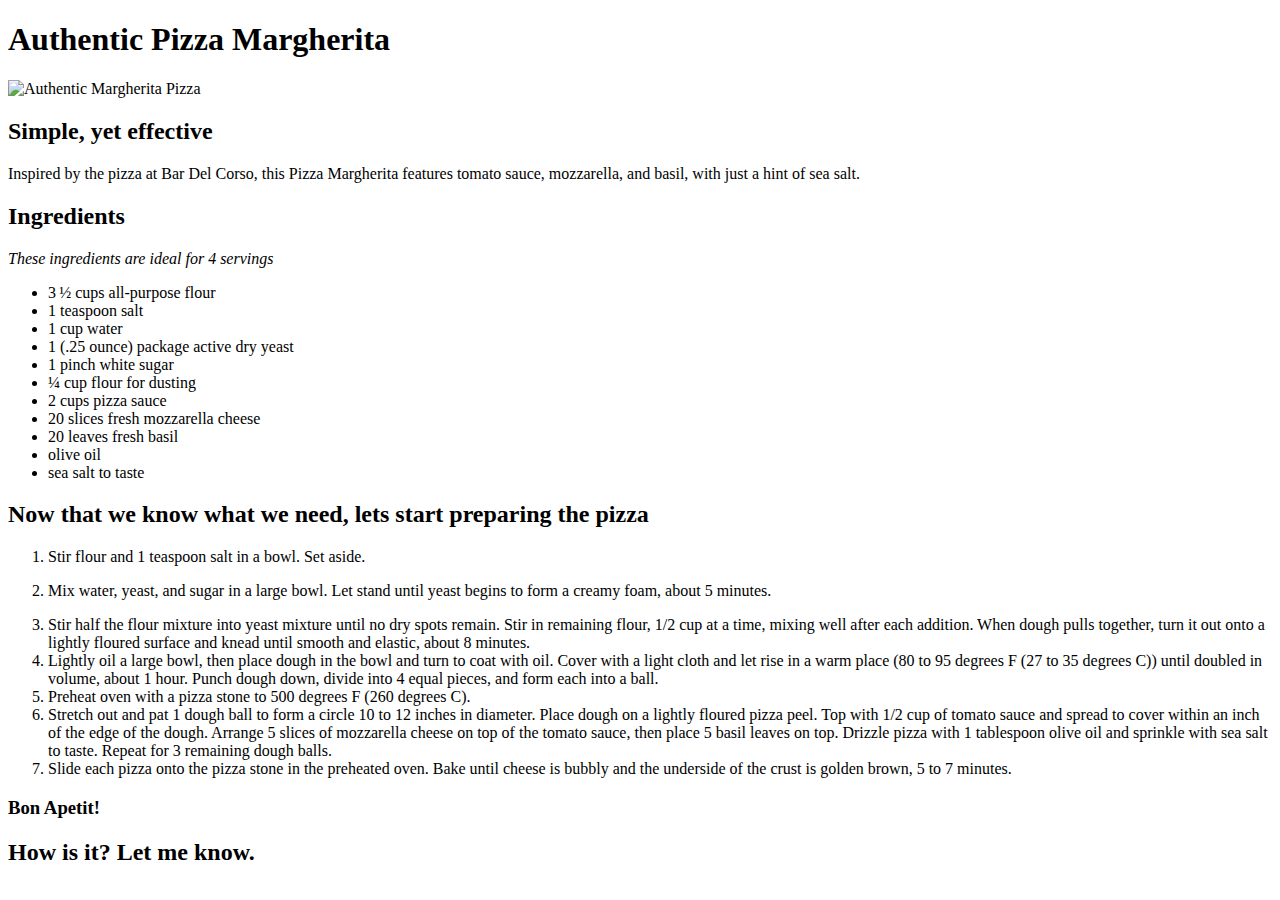
==== recipes/pizza-margetita.html @ ce52c922 "Create first recipe" ====
<!DOCTYPE html>
<html lang="en">
	<head>
		<meta charset="UTF-8" />
		<meta http-equiv="X-UA-Compatible" content="IE=edge" />
		<meta name="viewport" content="width=device-width, initial-scale=1.0" />
		<title>Authentic Pizza Margherita</title>
	</head>
	<body>
		<h1>Authentic Pizza Margherita</h1>
		<img
			src="https://imagesvc.meredithcorp.io/v3/mm/image?url=https%3A%2F%2Fpublic-assets-ucg.meredithcorp.io%2F0608a6c0ea002926ad1ba9d36fb4819f%2F1453815.jpg&w=596&h=596&c=sc&poi=face&q=60"
			alt="Authentic Margherita Pizza"
		/>
		<h2>Simple, yet effective</h2>
		<p>Inspired by the pizza at Bar Del Corso, this Pizza Margherita features tomato sauce, mozzarella, and basil, with just a hint of sea salt.</p>
		<h2>Ingredients</h2>
		<p><em>These ingredients are ideal for 4 servings</em></p>
		<ul>
			<li>3 ½ cups all-purpose flour</li>
			<li>1 teaspoon salt</li>
			<li>1 cup water</li>
			<li>1 (.25 ounce) package active dry yeast</li>
			<li>1 pinch white sugar</li>
			<li>¼ cup flour for dusting</li>
			<li>2 cups pizza sauce</li>
			<li>20 slices fresh mozzarella cheese</li>
			<li>20 leaves fresh basil</li>
			<li>olive oil</li>
			<li>sea salt to taste</li>
		</ul>
		<h2>Now that we know what we need, lets start preparing the pizza</h2>
		<ol>
			<li>
				<p>Stir flour and 1 teaspoon salt in a bowl. Set aside.</p>
			</li>
			<li>
				<p>Mix water, yeast, and sugar in a large bowl. Let stand until yeast begins to form a creamy foam, about 5 minutes.</p>
			</li>
			<li>
				Stir half the flour mixture into yeast mixture until no dry spots remain. Stir in remaining flour, 1/2 cup at a time, mixing well after each
				addition. When dough pulls together, turn it out onto a lightly floured surface and knead until smooth and elastic, about 8 minutes.
			</li>
			<li>
				Lightly oil a large bowl, then place dough in the bowl and turn to coat with oil. Cover with a light cloth and let rise in a warm place (80 to
				95 degrees F (27 to 35 degrees C)) until doubled in volume, about 1 hour. Punch dough down, divide into 4 equal pieces, and form each into a
				ball.
			</li>
			<li>Preheat oven with a pizza stone to 500 degrees F (260 degrees C).</li>
			<li>
				Stretch out and pat 1 dough ball to form a circle 10 to 12 inches in diameter. Place dough on a lightly floured pizza peel. Top with 1/2 cup
				of tomato sauce and spread to cover within an inch of the edge of the dough. Arrange 5 slices of mozzarella cheese on top of the tomato sauce,
				then place 5 basil leaves on top. Drizzle pizza with 1 tablespoon olive oil and sprinkle with sea salt to taste. Repeat for 3 remaining dough
				balls.
			</li>
			<li>
				Slide each pizza onto the pizza stone in the preheated oven. Bake until cheese is bubbly and the underside of the crust is golden brown, 5 to
				7 minutes.
			</li>
		</ol>
		<h3>Bon Apetit!</h3>
		<h2>How is it? Let me know.</h2>
	</body>
</html>
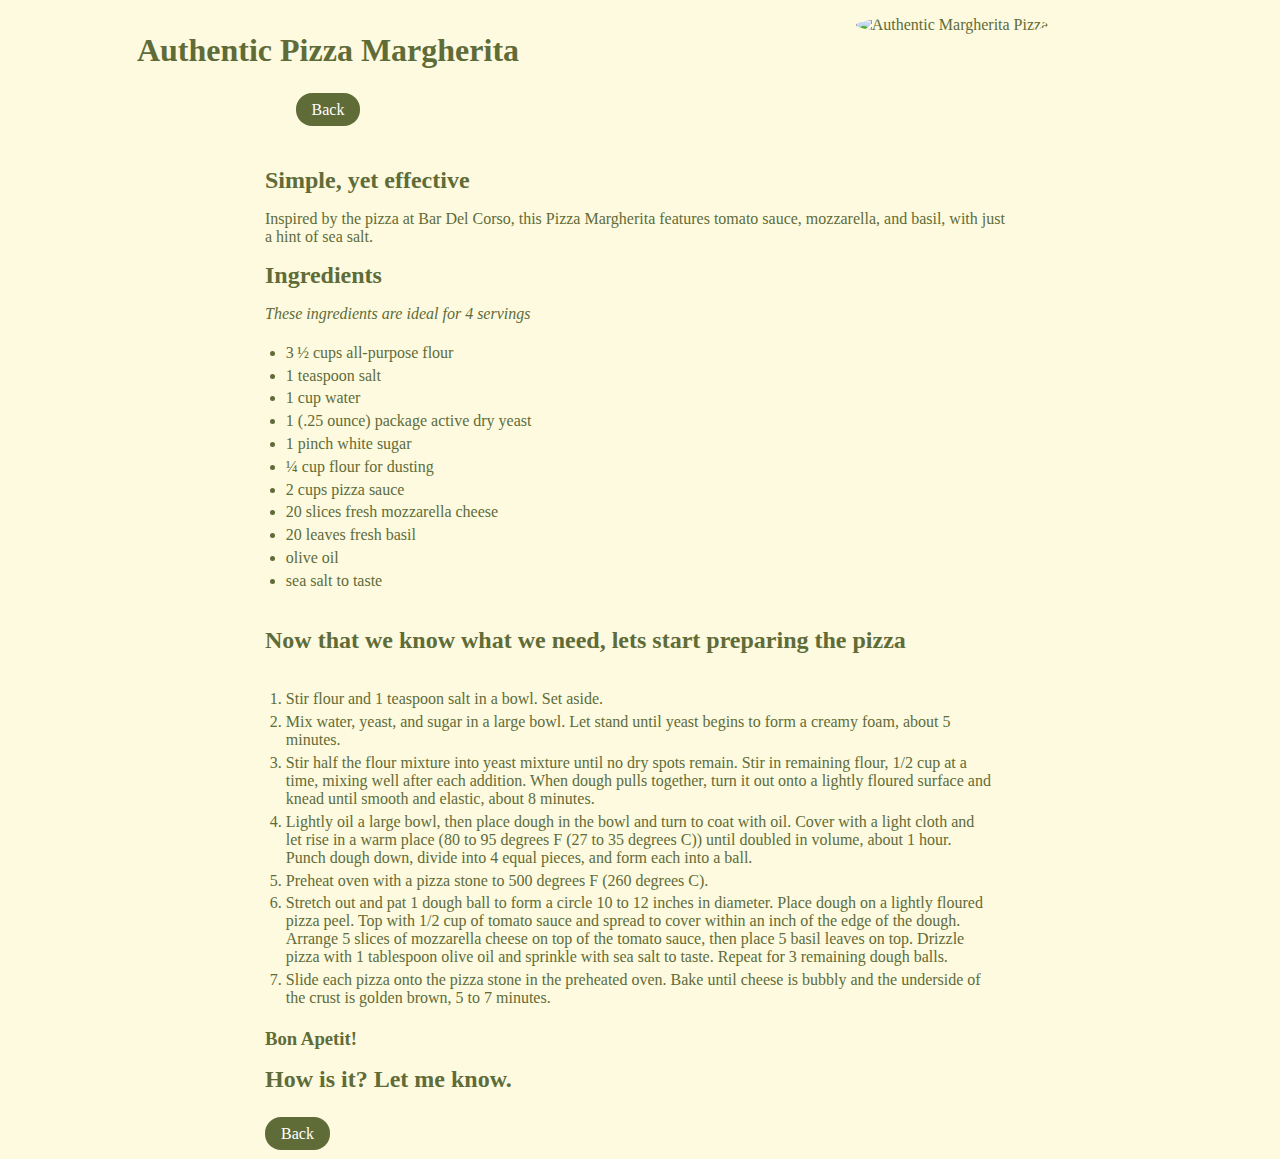
==== commit f3dbabcb: "Create first recipe layout" ====
--- a/recipes/pizza-margetita.html
+++ b/recipes/pizza-margetita.html
@@ -5,60 +5,77 @@
 		<meta http-equiv="X-UA-Compatible" content="IE=edge" />
 		<meta name="viewport" content="width=device-width, initial-scale=1.0" />
 		<title>Authentic Pizza Margherita</title>
+		<!-- CSS -->
+		<link rel="stylesheet" href="../style.css" />
 	</head>
 	<body>
-		<h1>Authentic Pizza Margherita</h1>
-		<img
-			src="https://imagesvc.meredithcorp.io/v3/mm/image?url=https%3A%2F%2Fpublic-assets-ucg.meredithcorp.io%2F0608a6c0ea002926ad1ba9d36fb4819f%2F1453815.jpg&w=596&h=596&c=sc&poi=face&q=60"
-			alt="Authentic Margherita Pizza"
-		/>
-		<h2>Simple, yet effective</h2>
-		<p>Inspired by the pizza at Bar Del Corso, this Pizza Margherita features tomato sauce, mozzarella, and basil, with just a hint of sea salt.</p>
-		<h2>Ingredients</h2>
-		<p><em>These ingredients are ideal for 4 servings</em></p>
-		<ul>
-			<li>3 ½ cups all-purpose flour</li>
-			<li>1 teaspoon salt</li>
-			<li>1 cup water</li>
-			<li>1 (.25 ounce) package active dry yeast</li>
-			<li>1 pinch white sugar</li>
-			<li>¼ cup flour for dusting</li>
-			<li>2 cups pizza sauce</li>
-			<li>20 slices fresh mozzarella cheese</li>
-			<li>20 leaves fresh basil</li>
-			<li>olive oil</li>
-			<li>sea salt to taste</li>
-		</ul>
-		<h2>Now that we know what we need, lets start preparing the pizza</h2>
-		<ol>
-			<li>
-				<p>Stir flour and 1 teaspoon salt in a bowl. Set aside.</p>
-			</li>
-			<li>
-				<p>Mix water, yeast, and sugar in a large bowl. Let stand until yeast begins to form a creamy foam, about 5 minutes.</p>
-			</li>
-			<li>
-				Stir half the flour mixture into yeast mixture until no dry spots remain. Stir in remaining flour, 1/2 cup at a time, mixing well after each
-				addition. When dough pulls together, turn it out onto a lightly floured surface and knead until smooth and elastic, about 8 minutes.
-			</li>
-			<li>
-				Lightly oil a large bowl, then place dough in the bowl and turn to coat with oil. Cover with a light cloth and let rise in a warm place (80 to
-				95 degrees F (27 to 35 degrees C)) until doubled in volume, about 1 hour. Punch dough down, divide into 4 equal pieces, and form each into a
-				ball.
-			</li>
-			<li>Preheat oven with a pizza stone to 500 degrees F (260 degrees C).</li>
-			<li>
-				Stretch out and pat 1 dough ball to form a circle 10 to 12 inches in diameter. Place dough on a lightly floured pizza peel. Top with 1/2 cup
-				of tomato sauce and spread to cover within an inch of the edge of the dough. Arrange 5 slices of mozzarella cheese on top of the tomato sauce,
-				then place 5 basil leaves on top. Drizzle pizza with 1 tablespoon olive oil and sprinkle with sea salt to taste. Repeat for 3 remaining dough
-				balls.
-			</li>
-			<li>
-				Slide each pizza onto the pizza stone in the preheated oven. Bake until cheese is bubbly and the underside of the crust is golden brown, 5 to
-				7 minutes.
-			</li>
-		</ol>
-		<h3>Bon Apetit!</h3>
-		<h2>How is it? Let me know.</h2>
+		<div class="intro">
+			<div class="intro-content">
+				<h1>Authentic Pizza Margherita</h1>
+				<div class="navigation">
+					<a href="../index.html" class="btn">Back</a>
+				</div>
+			</div>
+			<div class="media">
+				<img
+					src="https://imagesvc.meredithcorp.io/v3/mm/image?url=https%3A%2F%2Fpublic-assets-ucg.meredithcorp.io%2F0608a6c0ea002926ad1ba9d36fb4819f%2F1453815.jpg&w=596&h=596&c=sc&poi=face&q=60"
+					alt="Authentic Margherita Pizza"
+				/>
+			</div>
+		</div>
+		<div class="container">
+			<h2>Simple, yet effective</h2>
+			<p>Inspired by the pizza at Bar Del Corso, this Pizza Margherita features tomato sauce, mozzarella, and basil, with just a hint of sea salt.</p>
+
+			<h2>Ingredients</h2>
+			<p><em>These ingredients are ideal for 4 servings</em></p>
+			<ul class="list">
+				<li>3 ½ cups all-purpose flour</li>
+				<li>1 teaspoon salt</li>
+				<li>1 cup water</li>
+				<li>1 (.25 ounce) package active dry yeast</li>
+				<li>1 pinch white sugar</li>
+				<li>¼ cup flour for dusting</li>
+				<li>2 cups pizza sauce</li>
+				<li>20 slices fresh mozzarella cheese</li>
+				<li>20 leaves fresh basil</li>
+				<li>olive oil</li>
+				<li>sea salt to taste</li>
+			</ul>
+			<h2>Now that we know what we need, lets start preparing the pizza</h2>
+			<ol class="list">
+				<li>
+					<p>Stir flour and 1 teaspoon salt in a bowl. Set aside.</p>
+				</li>
+				<li>
+					<p>Mix water, yeast, and sugar in a large bowl. Let stand until yeast begins to form a creamy foam, about 5 minutes.</p>
+				</li>
+				<li>
+					Stir half the flour mixture into yeast mixture until no dry spots remain. Stir in remaining flour, 1/2 cup at a time, mixing well after each
+					addition. When dough pulls together, turn it out onto a lightly floured surface and knead until smooth and elastic, about 8 minutes.
+				</li>
+				<li>
+					Lightly oil a large bowl, then place dough in the bowl and turn to coat with oil. Cover with a light cloth and let rise in a warm place (80
+					to 95 degrees F (27 to 35 degrees C)) until doubled in volume, about 1 hour. Punch dough down, divide into 4 equal pieces, and form each
+					into a ball.
+				</li>
+				<li>Preheat oven with a pizza stone to 500 degrees F (260 degrees C).</li>
+				<li>
+					Stretch out and pat 1 dough ball to form a circle 10 to 12 inches in diameter. Place dough on a lightly floured pizza peel. Top with 1/2 cup
+					of tomato sauce and spread to cover within an inch of the edge of the dough. Arrange 5 slices of mozzarella cheese on top of the tomato
+					sauce, then place 5 basil leaves on top. Drizzle pizza with 1 tablespoon olive oil and sprinkle with sea salt to taste. Repeat for 3
+					remaining dough balls.
+				</li>
+				<li>
+					Slide each pizza onto the pizza stone in the preheated oven. Bake until cheese is bubbly and the underside of the crust is golden brown, 5
+					to 7 minutes.
+				</li>
+			</ol>
+			<h3>Bon Apetit!</h3>
+			<h2>How is it? Let me know.</h2>
+			<div class="navigation">
+				<a href="../index.html" class="btn">Back</a>
+			</div>
+		</div>
 	</body>
 </html>
--- a/style.css
+++ b/style.css
@@ -0,0 +1,83 @@
+* {
+  box-sizing: border-box;
+  margin: 0;
+  padding: 0;
+}
+
+body {
+  background-color: #fefae0;
+  color: #606c38;
+}
+
+.container {
+  width: 80%;
+  max-width: 750px;
+  margin: auto;
+}
+
+.intro {
+  display: flex;
+  width: 100%;
+  height: 50%;
+  padding: 1rem;
+  text-align: center;
+}
+
+.intro img {
+  max-width: 100%;
+	height: auto;
+  border-radius: 50%;
+}
+
+.intro-content {
+  margin: auto;
+  width: 50%;
+}
+
+.list {
+  padding: 1rem;
+}
+
+.list li {
+  margin: 0.3rem;
+}
+
+h1 {
+  margin: 1rem 1rem;
+}
+
+h2 {
+  margin: 1rem 0rem;
+}
+
+.navigation {
+  margin: auto 0;
+  padding: 1rem 0rem;
+  height: 100%;
+}
+
+.media {
+  width: 50%;
+}
+
+.navigation a {
+  text-decoration: none;
+  color: white;
+}
+
+.btn {
+  padding: 0.5rem 1rem;
+  border-radius: 1rem;
+  border: none;
+  background-color: #606c38;
+}
+
+.btn:hover {
+  background-color: #283618;
+  color: white;
+}
+
+.btn:active {
+  background-color: #19220f;
+  color: white;
+}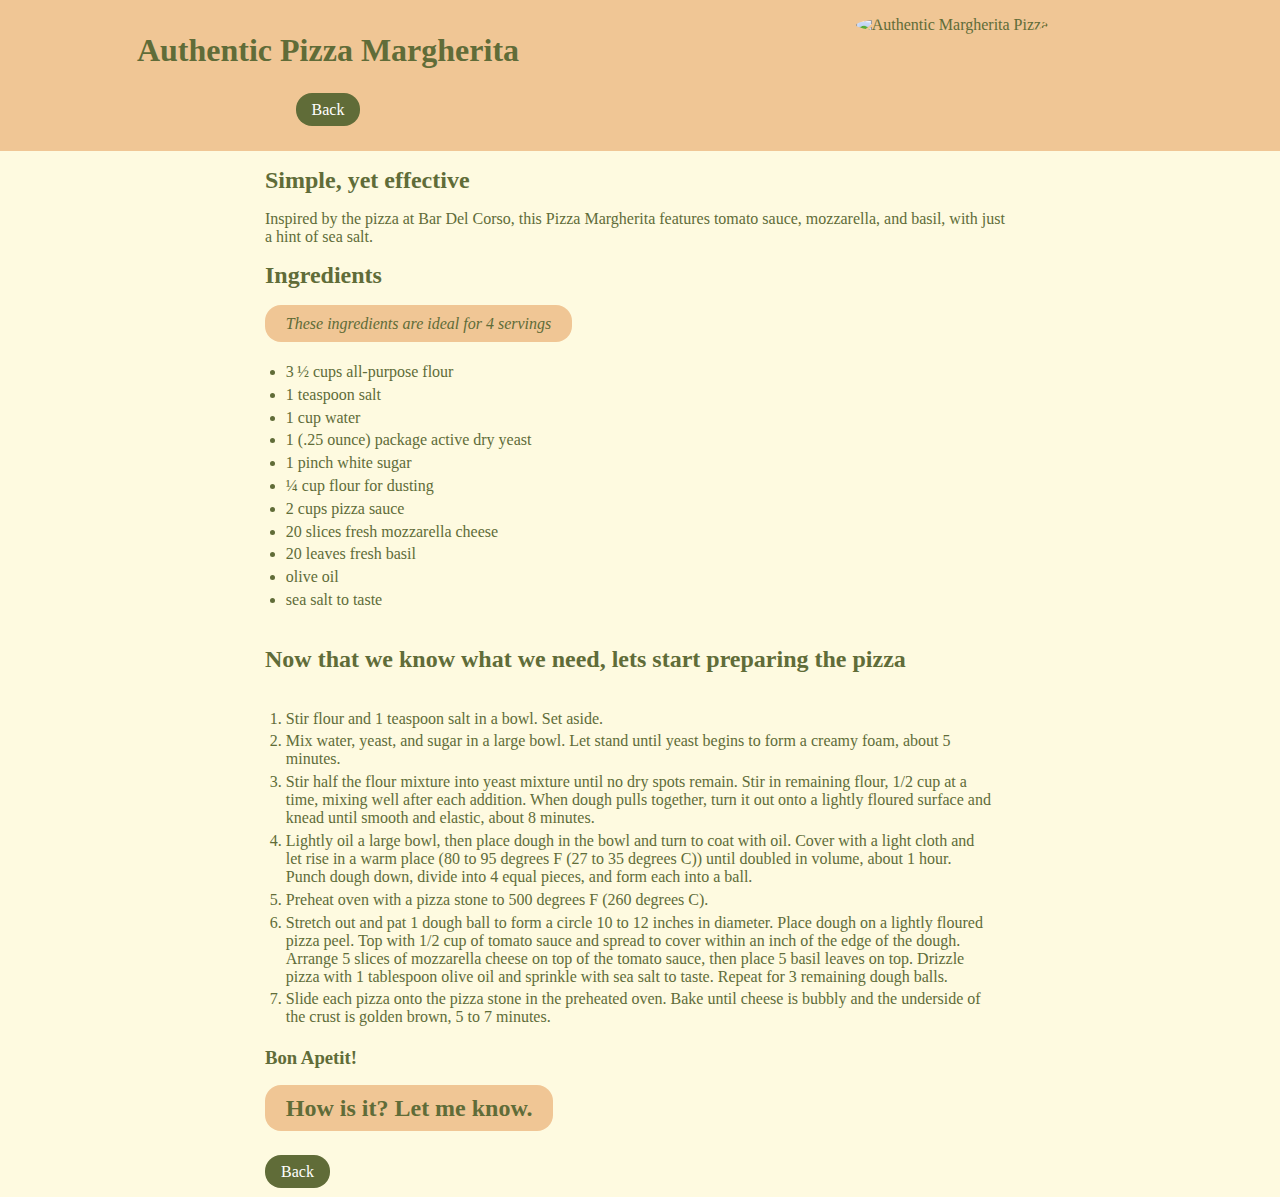
==== commit 5eb7ed3e: "Style intro section and create notice class" ====
--- a/recipes/pizza-margetita.html
+++ b/recipes/pizza-margetita.html
@@ -28,7 +28,9 @@
 			<p>Inspired by the pizza at Bar Del Corso, this Pizza Margherita features tomato sauce, mozzarella, and basil, with just a hint of sea salt.</p>
 
 			<h2>Ingredients</h2>
-			<p><em>These ingredients are ideal for 4 servings</em></p>
+			<p class="notice">
+				<em>These ingredients are ideal for 4 servings</em>
+			</p>
 			<ul class="list">
 				<li>3 ½ cups all-purpose flour</li>
 				<li>1 teaspoon salt</li>
@@ -72,7 +74,7 @@
 				</li>
 			</ol>
 			<h3>Bon Apetit!</h3>
-			<h2>How is it? Let me know.</h2>
+			<h2 class="notice">How is it? Let me know.</h2>
 			<div class="navigation">
 				<a href="../index.html" class="btn">Back</a>
 			</div>
--- a/style.css
+++ b/style.css
@@ -21,12 +21,20 @@
   height: 50%;
   padding: 1rem;
   text-align: center;
+  background-color: #f0c695;
 }
 
 .intro img {
   max-width: 100%;
 	height: auto;
   border-radius: 50%;
+}
+
+.notice {
+  background-color: #f0c695;
+  padding: 0.6rem 1.3rem;
+  border-radius: 1rem;
+  display: inline-block;
 }
 
 .intro-content {
